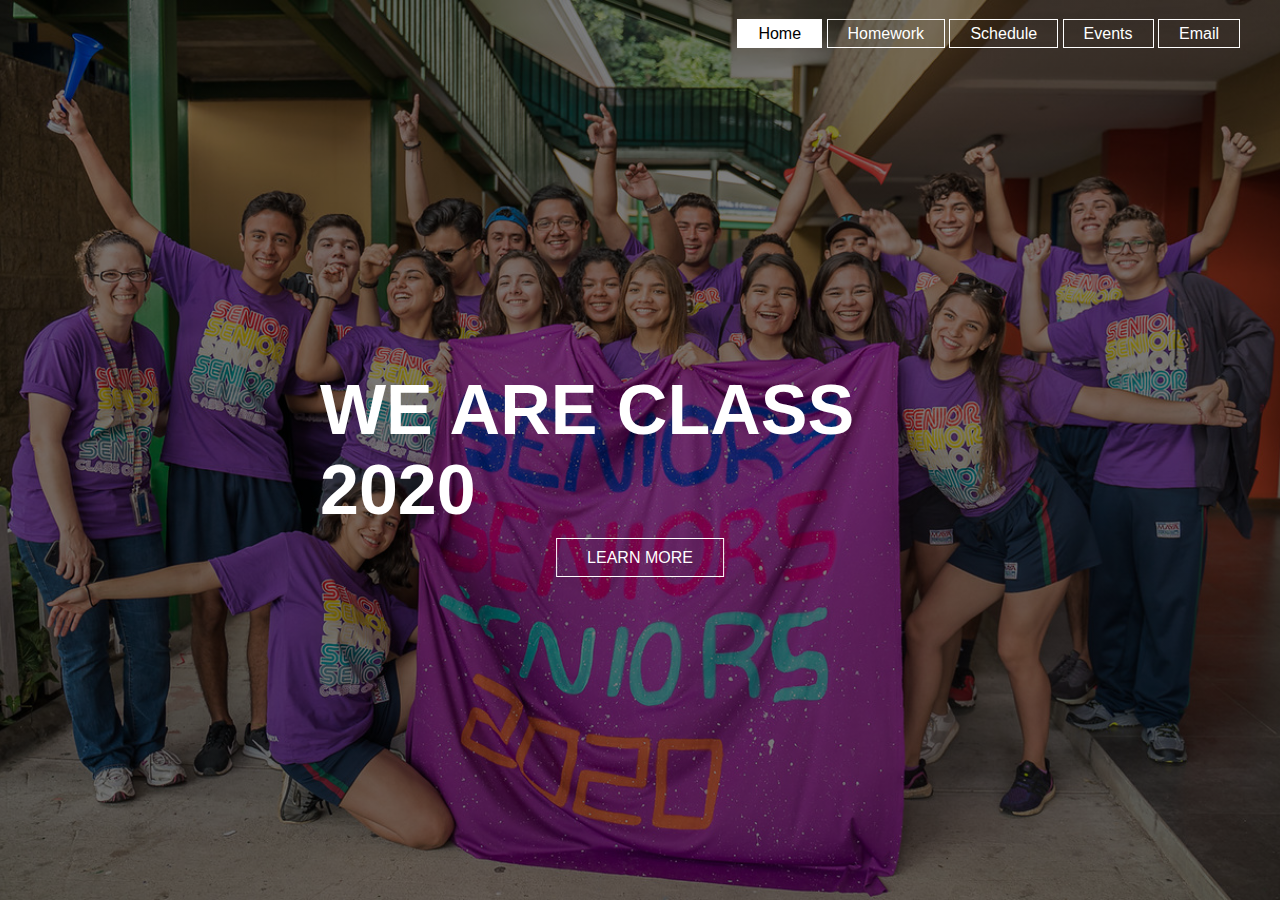
==== index.html @ edd1a6e7 "Version 1 de proyecto finalv2" ====
<!DOCTYPE html>
<html lang="en">
<head>
    <meta charset="UTF-8">
    <meta name="viewport" content="width=device-width, initial-scale=1.0">
    <meta http-equiv="X-UA-Compatible" content="ie=edge">
    <title>Class2020</title>
    <link rel="stylesheet" href="main.css">
</head>
<body>
    <header>
        <div class="main">
            <div class="logo">
                <img src="" alt="">
            </div>
            <ul>
                <li class="active"><a href="index.html">Home</a></li>
                <li><a href="Tareas.html">Homework</a></li>
                <li><a href="schedule.html">Schedule</a></li>
                <li><a href="calendar.html">Events</a></li>
                <li><a href="email.html">Email</a></li>
            </ul>
        </div>
        <div class="title">
            <h1>WE ARE CLASS 2020</h1>
        </div>
        <div class="button">
            <a href="https://colegiomaya.edu.sv/es/" class="btn">LEARN MORE</a>
            
        </div>
    </header>
    



    <script src='https://cdnjs.cloudflare.com/ajax/libs/jquery/3.1.0/jquery.min.js'></script>
    <script src="jquery-3.4.1.min.js"></script>
</body>
</html>
---- main.css ----
*{
    margin: 0;
    padding: 0;
    font-family: Arial, Helvetica, sans-serif ;
}

header{
    background-image:linear-gradient(rgba(0,0,0,0.5),rgba(0,0,0,0.5)), url(img/i-xWwVmLB-X2.jpg);
    height: 100vh;
    background-size: cover;
    background-position: center;
}
ul{
    float: right;
    list-style-type: none;
    margin-top: 25px;
}
ul li{
    display: inline-block;
}
ul li a{
    text-decoration: none;
    color: #fff;
    padding: 5px 20px;
    border: 1px solid #fff;
    transition: 0.6s ease;
}

ul li a:hover{
    background-color: #fff;
    color: #000;
}
ul li.active a{
    background-color: #fff;
    color: #000;

}
.logo img{
    float: left;
    width: 150px;
    height: auto;

}

.main{
    max-width: 1200px;
    margin: auto;
}
.title{
    position: absolute;
    top: 50%;
    left: 50%;
    transform: translate(-50%,-50%)
}
.title h1{
    color: #fff;
    font-size: 70px;
}

.button{
    position: absolute;
    top: 62%;
    left: 50%;
    transform: translate(-50%,-50%)
}
.btn{
    border: 1px solid #fff;
    padding: 10px 30px;
    color: #fff;
    text-decoration: none;
    transition: 0.6s ease;
}
.btn:hover{
    background-color: #fff;
    color: #000;
}
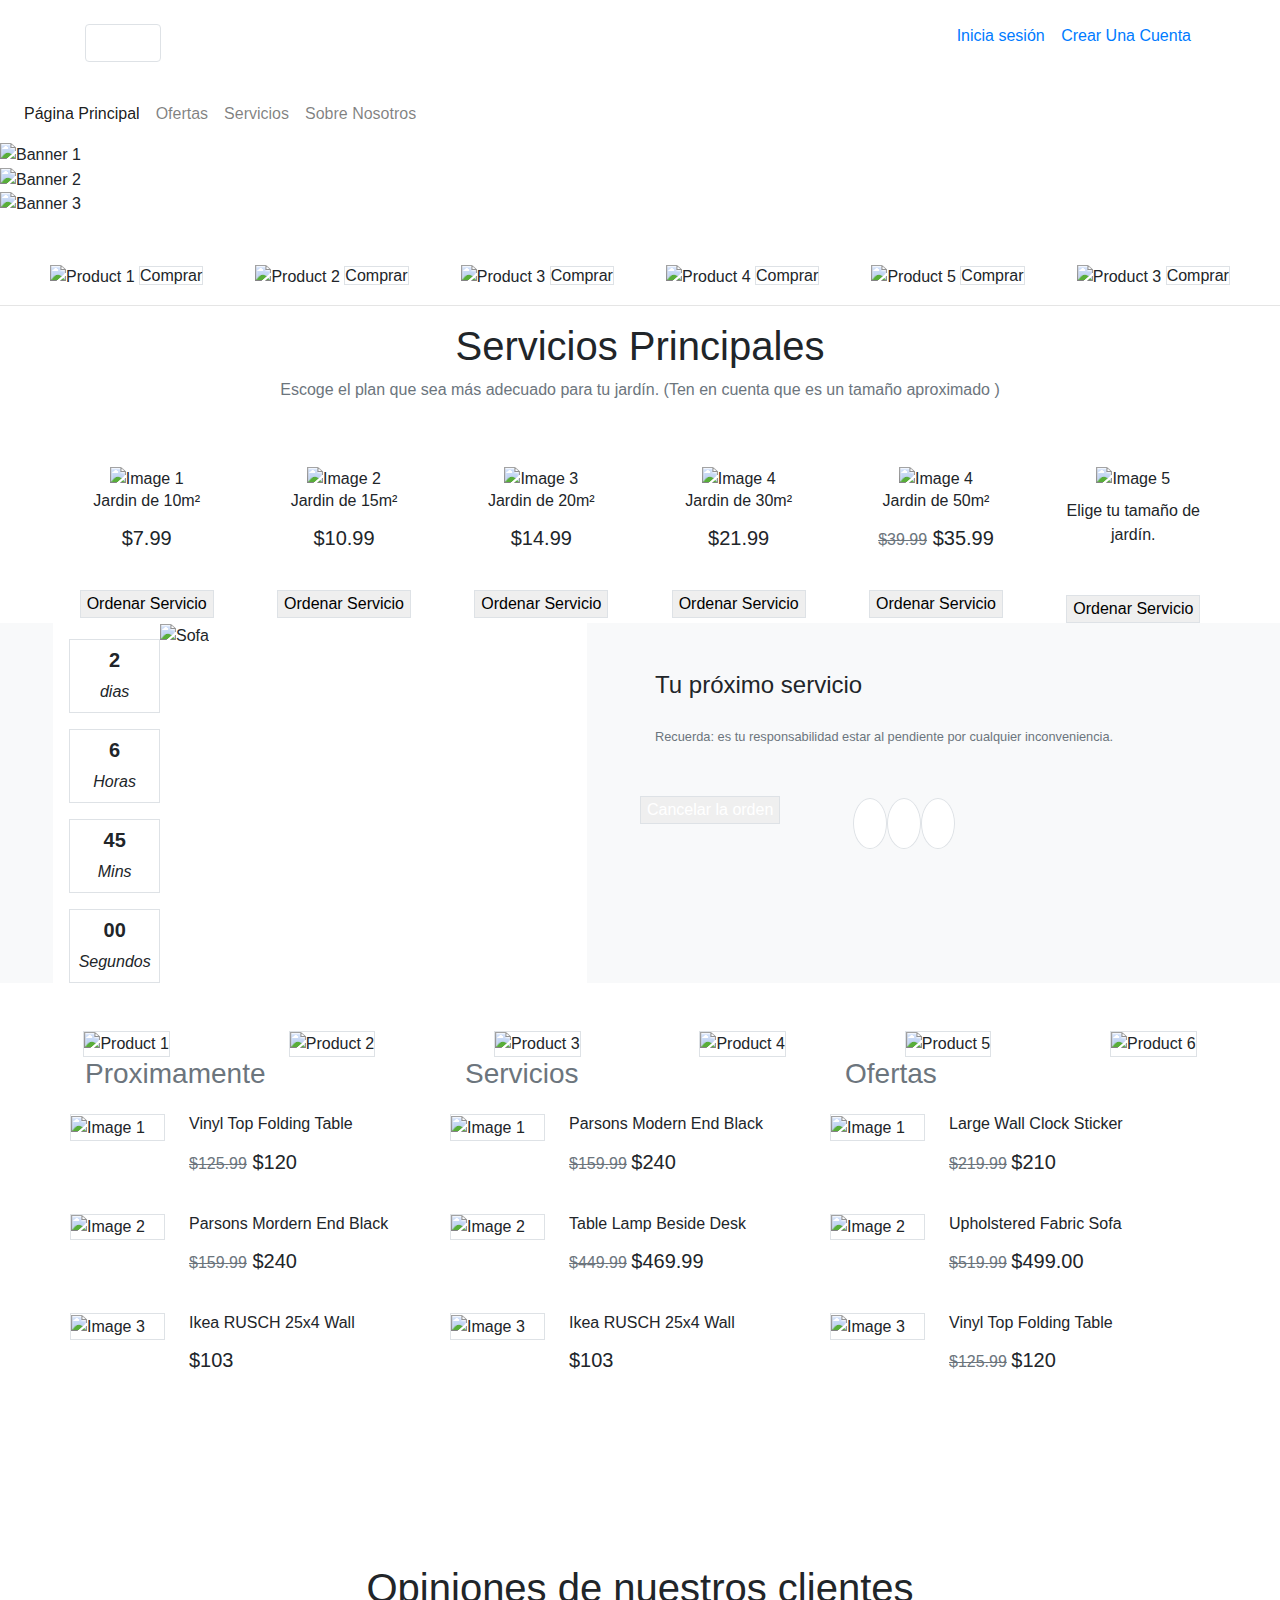
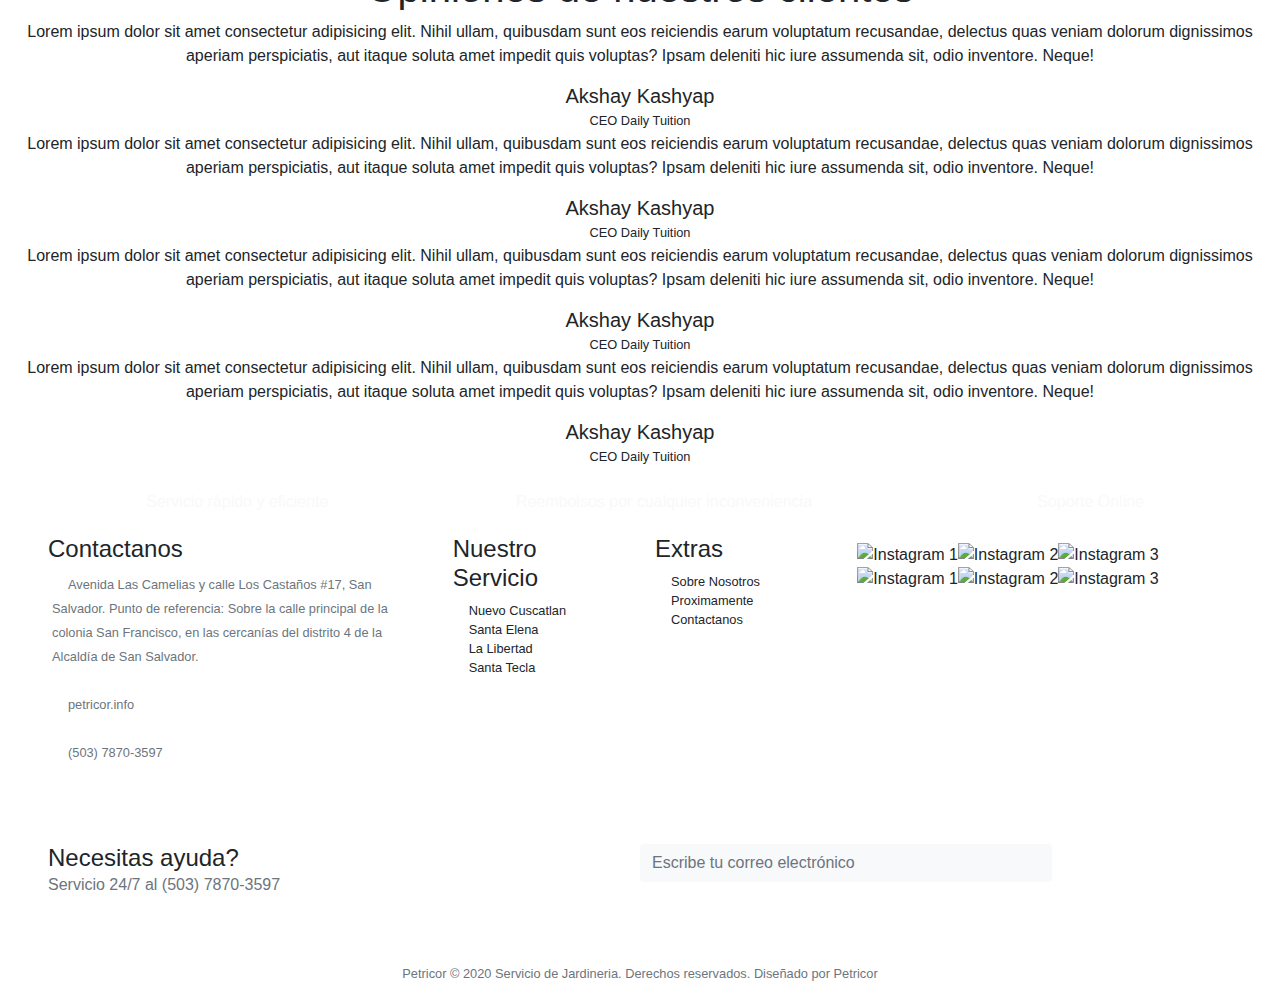
==== commit d8dac884: "domain" ====
--- a/index.html
+++ b/index.html
@@ -1,39 +1,890 @@
 <!DOCTYPE html>
 <html lang="en">
-<head>
-    <meta charset="UTF-8">
-    <meta name="viewport" content="width=device-width, initial-scale=1.0">
-    <meta http-equiv="X-UA-Compatible" content="ie=edge">
-    <title>Class2020</title>
-    <link rel="stylesheet" href="main.css">
-</head>
-<body>
+  <head>
+    <meta charset="UTF-8" />
+    <meta name="viewport" content="width=device-width, initial-scale=1.0" />
+    <meta http-equiv="X-UA-Compatible" content="ie=edge" />
+    <title>Petricor</title>
+
+    <!-- Bootstrap CDN -->
+    <link
+      rel="stylesheet"
+      href="https://stackpath.bootstrapcdn.com/bootstrap/4.3.1/css/bootstrap.min.css"
+      integrity="sha384-ggOyR0iXCbMQv3Xipma34MD+dH/1fQ784/j6cY/iJTQUOhcWr7x9JvoRxT2MZw1T"
+      crossorigin="anonymous"
+    />
+
+    <!--  Font Awesome CDN -->
+    <script src="https://kit.fontawesome.com/23412c6a8d.js"></script>
+
+    <!-- Slick Slider -->
+    <link
+      rel="stylesheet"
+      type="text/css"
+      href="//cdn.jsdelivr.net/npm/slick-carousel@1.8.1/slick/slick.css"
+    />
+
+    <!-- Custom Stylesheet -->
+    <link rel="stylesheet" href="./css/style.css" />
+  </head>
+  <body>
+    <!-- header -->
+
     <header>
-        <div class="main">
-            <div class="logo">
-                <img src="" alt="">
-            </div>
-            <ul>
-                <li class="active"><a href="index.html">Home</a></li>
-                <li><a href="Tareas.html">Homework</a></li>
-                <li><a href="schedule.html">Schedule</a></li>
-                <li><a href="calendar.html">Events</a></li>
-                <li><a href="email.html">Email</a></li>
+      <div class="container">
+        <div class="row">
+          <div class="col-md-4 col-sm-12 col-12">
+            <div class="btn-group">
+              <button
+                class="btn border dropdown-toggle my-md-4 my-2 text-white"
+                data-toggle="dropdown"
+                aria-haspopup="true"
+                aria-expanded="false"
+              >
+                USD
+              </button>
+              <div class="dropdown-menu">
+                <a href="#" class="dropdown-item">Dollar</a>
+              </div>
+            </div>
+          </div>
+          <div class="col-md-4 col-12 text-center">
+            <h2 class="my-md-3 site-title text-white"><img class="logo" src="./assets/Logo.png" alt=""></h2>
+          </div>
+          <div class="col-md-4 col-12 text-right">
+            <p class="my-md-4 header-links">
+              <a href="#" class="px-2">Inicia sesión </a>
+              <a href="#" class="px-1">Crear Una Cuenta </a>
+            </p>
+          </div>
+        </div>
+      </div>
+
+      <div class="container-fluid p-0">
+        <nav class="navbar navbar-expand-lg navbar-light bg-white">
+          <button
+            class="navbar-toggler"
+            type="button"
+            data-toggle="collapse"
+            data-target="#navbarNav"
+            aria-controls="navbarNav"
+            aria-expanded="false"
+            aria-label="Toggle navigation"
+          >
+            <span class="navbar-toggler-icon"></span>
+          </button>
+          <div class="collapse navbar-collapse" id="navbarNav">
+            <ul class="navbar-nav">
+              <li class="nav-item active">
+                <a class="nav-link" href="#"
+                  >Página Principal <span class="sr-only">(current)</span></a
+                >
+              </li>
+              <li class="nav-item">
+                <a class="nav-link" href="#">Ofertas</a>
+              </li>
+              <li class="nav-item">
+                <a class="nav-link" href="#">Servicios</a>
+              </li>
+             
+              <li class="nav-item">
+                <a class="nav-link" href="#">Sobre Nosotros</a>
+              </li>
             </ul>
-        </div>
-        <div class="title">
-            <h1>WE ARE CLASS 2020</h1>
-        </div>
-        <div class="button">
-            <a href="https://colegiomaya.edu.sv/es/" class="btn">LEARN MORE</a>
-            
-        </div>
+          </div>
+          <div class="navbar-nav">
+            <li class="nav-item  rounded-circle mx-2 search-icon">
+              <i class="fas fa-search p-2"></i>
+            </li>
+            <li class="nav-item  rounded-circle mx-2 basket-icon">
+              <i class="fas fa-shopping-basket p-2"></i>
+            </li>
+          </div>
+        </nav>
+      </div>
     </header>
-    
-
-
-
-    <script src='https://cdnjs.cloudflare.com/ajax/libs/jquery/3.1.0/jquery.min.js'></script>
-    <script src="jquery-3.4.1.min.js"></script>
-</body>
-</html>+
+    <!-- /header -->
+
+    <!-- Main Section   -->
+
+    <main>
+      <!--- First Slider -->
+      <div class="container-fluid p-0">
+        <div class="site-slider">
+          <div class="slider-one">
+            <div>
+              <img src="./assets/Slider-1-1.jpg" class="img-fluid" alt="Banner 1" />
+            </div>
+            <div>
+              <img src="./assets/Slider-1-2.jpg" class="img-fluid" alt="Banner 2" />
+            </div>
+            <div>
+              <img src="./assets/Slider-1-3.jpg" class="img-fluid" alt="Banner 3" />
+            </div>
+          </div>
+          <div class="slider-btn">
+            <span class="prev position-top"
+              ><i class="fas fa-chevron-left"></i
+            ></span>
+            <span class="next position-top right-0"
+              ><i class="fas fa-chevron-right"></i
+            ></span>
+          </div>
+        </div>
+      </div>
+      <!--- /First Slider -->
+
+      <!-- Second Slider -->
+
+      <div class="container-fluid">
+        <div class="site-slider-two px-md-4">
+          <div class="row slider-two text-center">
+            <div class="col-md-2 product pt-md-5 pt-4">
+              <img src="./assets/Slider-2-1.jpg" alt="Product 1" />
+              <span class="border site-btn btn-span">Comprar</span>
+            </div>
+            <div class="col-md-2 product pt-md-5 pt-4">
+              <img src="./assets/Slider-2-2.jpg" alt="Product 2" />
+              <span class="border site-btn btn-span">Comprar</span>
+            </div>
+            <div class="col-md-2 product pt-md-5 pt-4">
+              <img src="./assets/Slider-2-3.jpg" alt="Product 3" />
+              <span class="border site-btn btn-span">Comprar</span>
+            </div>
+            <div class="col-md-2 product pt-md-5 pt-4">
+              <img src="./assets/Slider-2-4.jpg" alt="Product 4" />
+              <span class="border site-btn btn-span">Comprar</span>
+            </div>
+            <div class="col-md-2 product pt-md-5 pt-4">
+              <img src="./assets/Slider-2-5.jpg" alt="Product 5" />
+              <span class="border site-btn btn-span">Comprar</span>
+            </div>
+            <div class="col-md-2 product pt-md-5 pt-4">
+              <img src="./assets/Slider-2-6.jpg" alt="Product 3" />
+              <span class="border site-btn btn-span">Comprar</span>
+            </div>
+          </div>
+          <div class="slider-btn">
+            <span class="prev position-top"
+              ><i class="fas fa-chevron-left fa-2x text-secondary"></i
+            ></span>
+            <span class="next position-top right-0"
+              ><i class="fas fa-chevron-right fa-2x text-secondary"></i
+            ></span>
+          </div>
+        </div>
+      </div>
+     
+
+
+      <!-- /Second Slider -->
+
+      <hr class="hr" />
+
+      <!-- Features Section -->
+
+      <div class="container text-center">
+        <div class="features">
+          <h1>Servicios Principales</h1>
+          <p class="text-secondary">
+            Escoge el plan que sea más adecuado para tu jardín. (Ten en cuenta que es un tamaño aproximado )
+          </p>
+        </div>
+      </div>
+
+      <!-- Features third Slider -->
+      <div class="container-fluid">
+        <div class="site-slider-three px-md-4">
+          <div class="slider-three row text-center px-4">
+            <div class="col-md-2 product pt-md-5">
+              <img src="./assets/Slider-3.jpg" class="img-fluid" alt="Image 1" />
+              <div class="cart-details">
+                <h6 class="pro-title p-0">Jardin de 10m²</h6>
+                <div class="rating">
+                  <i class="fas fa-star"></i>
+                  <i class="fas fa-star"></i>
+                  <i class="fas fa-star"></i>
+                  <i class="fas fa-star"></i>
+                  <i class="fas fa-star-half-alt"></i>
+                </div>
+                <div class="pro-price py-2">
+                  <h5>
+                    <small><s class="text-secondary"></s></small>
+                    <span>$7.99</span>
+                  </h5>
+                </div>
+                <div class="cart mt-4">
+                  <button class="border site-btn btn-span">Ordenar Servicio</button>
+                </div>
+              </div>
+            </div>
+            <div class="col-md-2 product pt-md-5">
+              <img src="./assets/Slider-3.jpg" class="img-fluid" alt="Image 2" />
+              <div class="cart-details">
+                <h6 class="pro-title p-0">Jardin de 15m²</h6>
+                <div class="rating">
+                  <i class="fas fa-star"></i>
+                  <i class="fas fa-star"></i>
+                  <i class="fas fa-star"></i>
+                  <i class="fas fa-star"></i>
+                  <i class="fas fa-star"></i>
+                </div>
+                <div class="pro-price py-2">
+                  <h5>
+                    <small><s class="text-secondary"></s></small>
+                    <span>$10.99</span>
+                  </h5>
+                </div>
+                <div class="cart mt-4">
+                  <button class="border site-btn btn-span">Ordenar Servicio</button>
+                </div>
+              </div>
+            </div>
+            <div class="col-md-2 product pt-md-5">
+              <img src="./assets/Slider-3.jpg" class="img-fluid" alt="Image 3" />
+              <div class="cart-details">
+                <h6 class="pro-title p-0">Jardin de 20m²</h6>
+                <div class="rating">
+                  <i class="fas fa-star"></i>
+                  <i class="fas fa-star"></i>
+                  <i class="fas fa-star"></i>
+                  <i class="fas fa-star"></i>
+                  <i class="fas fa-star"></i>
+                </div>
+                <div class="pro-price py-2">
+                  <h5>
+                    <small><s class="text-secondary"></s></small>
+                    <span>$14.99</span>
+                  </h5>
+                </div>
+                <div class="cart mt-4">
+                  <button class="border site-btn btn-span">Ordenar Servicio</button>
+                </div>
+              </div>
+            </div>
+            <div class="col-md-2 product pt-md-5">
+              <img src="./assets/Slider-3.jpg" class="img-fluid" alt="Image 4" />
+              <div class="cart-details">
+                <h6 class="pro-title p-0">Jardin de 30m²</h6>
+                <div class="rating">
+                  <i class="fas fa-star"></i>
+                  <i class="fas fa-star"></i>
+                  <i class="fas fa-star"></i>
+                  <i class="fas fa-star"></i>
+                  <i class="fas fa-star-half-alt"></i>
+                </div>
+                <div class="pro-price py-2">
+                  <h5>
+                    <span>$21.99</span>
+                  </h5>
+                </div>
+                <div class="cart mt-4">
+                  <button class="border site-btn btn-span">Ordenar Servicio</button>
+                </div>
+              </div>
+            </div>
+            <div class="col-md-2 product pt-md-5">
+              <img src="./assets/Slider-3.jpg" class="img-fluid" alt="Image 4" />
+              <div class="cart-details">
+                <h6 class="pro-title p-0">Jardin de 50m²</h6>
+                <div class="rating">
+                  <i class="fas fa-star"></i>
+                  <i class="fas fa-star"></i>
+                  <i class="fas fa-star"></i>
+                  <i class="fas fa-star"></i>
+                  <i class="fas fa-star-half-alt"></i>
+                </div>
+                <div class="pro-price py-2">
+                  <h5>
+                    <small><s class="text-secondary">$39.99</s></small>
+                    <span>$35.99</span>
+                  </h5>
+                </div>
+                <div class="cart mt-4">
+                  <button class="border site-btn btn-span">Ordenar Servicio</button>
+                </div>
+              </div>
+            </div>
+            <div class="col-md-2 product pt-md-5">
+              <img src="./assets/Slider-3.jpg" class="img-fluid" alt="Image 5" />
+              <div class="cart-details">
+                <h6 class="pro-title p-0"></h6>
+                <div class="rating">
+                  <span>Elige tu  tamaño de  jardín.</span>
+                </div>
+                <div class="pro-price py-2">
+                  <h5>
+                    <small><s class="text-secondary"></s></small>
+                    <span></span>
+                  </h5>
+                </div>
+                <div class="cart mt-4">
+                  <button class="border site-btn btn-span">Ordenar Servicio</button>
+                </div>
+              </div>
+            </div>
+          </div>
+          <div class="slider-btn">
+            <span class="prev position-top"
+              ><i class="fas fa-chevron-left fa-2x text-secondary"></i
+            ></span>
+            <span class="next position-top right-0"
+              ><i class="fas fa-chevron-right fa-2x text-secondary"></i
+            ></span>
+          </div>
+        </div>
+      </div>
+      <!-- /Features third Slider -->
+      <!-- /Features Section -->
+
+      <!-- Sofa Section -->
+
+      <div class="container-fluid sofa bg-light">
+        <div class="row">
+          <div class="col-md-6 col-12">
+              <div class="row box">
+                <div class="col-md-2 p-0 pl-md-3 bg-white offset-1 d-flex flex-md-column flex-sm-row">
+                  <div class="py-md-2 py-2 mt-3 bg-white border text-center">
+                    <h5 class="primary-color"><strong>2</strong></h5>
+                    <em>dias</em>
+                  </div>
+                  <div class="py-md-2 py-2 mt-3 bg-white border text-center">
+                    <h5 class="primary-color"><strong>6</strong></h5>
+                    <em>Horas</em>
+                  </div>
+                  <div class="py-md-2 py-2 mt-3 bg-white border text-center">
+                    <h5 class="primary-color"><strong>45</strong></h5>
+                    <em>Mins</em>
+                  </div>
+                  <div class="py-md-2 py-2 mt-3 bg-white border text-center">
+                    <h5 class="primary-color"><strong>00</strong></h5>
+                    <em>Segundos</em>
+                  </div>
+                </div>
+                <div class="col-md-8 p-0 bg-white">
+                  <div class="text-left">
+                    <img src="./assets/Slider-3.jpg" alt="Sofa" class="img-fluid">
+                  </div>
+                </div>
+              </div>
+          </div>
+          <div class="col-md-6 col-12 pt-5">
+              <h4 class="text-left">Tu próximo servicio </h4>
+              <p class="text-secondary pr-5 pt-3">
+                <small>
+                  Recuerda: es tu responsabilidad estar al pendiente por cualquier inconveniencia. 
+                </small>
+              </p>
+              
+              <h4 class="pt-2">
+                <small><s class="text-secondary"></s></small>
+                <span class="text-color"></span>
+              </h4>
+              <div class="cart mt-4 row">
+                <div class="col-md-4 col-sm-12 p-0">
+                  <button class="border site-btn btn-span bg-primary-color text-white">Cancelar la orden </button>
+                </div>
+                <div class="col-md-5 col-sm-12 p-0 mt-3">
+                    <span class="p-3 bg-white border rounded-circle"><i class="far fa-heart"></i></span>
+                    <span class="p-3 bg-white border rounded-circle"><i class="fas fa-sync-alt"></i></span>
+                    <span class="p-3 bg-white border rounded-circle"><i class="fas fa-search"></i></span>
+                </div>
+              </div>
+          </div>
+        </div>
+      </div>
+
+      <!-- /Sofa Section -->
+
+
+      <div class="container-fluid">
+        <div class="site-slider-four px-md-4">
+          <div class="slider-four row text-center">
+              <div class="col-md-2 product pt-md-5">
+                <img src="./assets/Slider-2-1.jpg" class="border img-fluid" alt="Product 1">
+              </div>
+              <div class="col-md-2 product pt-md-5">
+                <img src="./assets/Slider-2-4.jpg" class="border img-fluid" alt="Product 2">
+              </div>
+              <div class="col-md-2 product pt-md-5">
+                <img src="./assets/Slider-2-5.jpg" class="border img-fluid" alt="Product 3">
+              </div>
+              <div class="col-md-2 product pt-md-5">
+                <img src="./assets/Slider-2-3.jpg" class="border img-fluid" alt="Product 4">
+              </div>
+              <div class="col-md-2 product pt-md-5">
+                <img src="./assets/Slider-2-6.jpg" class="border img-fluid" alt="Product 5">
+              </div>
+              <div class="col-md-2 product pt-md-5">
+                <img src="./assets/Slider-2-2.jpg" class="border img-fluid" alt="Product 6">
+              </div>
+          </div>
+          <div class="slider-btn">
+            <span class="prev position-top"
+              ><i class="fas fa-chevron-left fa-2x text-secondary"></i
+            ></span>
+            <span class="next position-top right-0"
+              ><i class="fas fa-chevron-right fa-2x text-secondary"></i
+            ></span>
+          </div>
+        </div>
+      </div>
+
+     
+
+      <!-- New, Best and Features sellers -->
+
+        <div class="container">
+          <div class="newseller">
+            <div class="row">
+              <div class="col-md-4 col-sm-6">
+                <h3 class="text-secondary">Proximamente</h3>
+                <div class="row py-3">
+                  <div class="col-md-3 p-0">
+                    <div class="items border">
+                      <img src="./assets/Slider-2-1.jpg" alt="Image 1" class="img-fluid">
+                    </div>
+                  </div>
+                  <div class="col-md-9 p-0 py-4 py-md-0">
+                    <div class="px-4">
+                      <h6>Vinyl Top Folding Table</h6>
+                      <div class="rating pb-2">
+                        <i class="fas fa-star"></i>
+                        <i class="fas fa-star"></i>
+                        <i class="fas fa-star"></i>
+                        <i class="fas fa-star"></i>
+                        <i class="fas fa-star-half-alt"></i>
+                      </div>
+                      <h5>
+                        <small><s class="text-secondary">$125.99</s></small>
+                        <span class="text-color">$120</span>
+                      </h5>
+                    </div>
+                  </div>
+                </div>
+                <div class="row py-3">
+                  <div class="col-md-3 p-0">
+                    <div class="items border">
+                      <img src="./assets/Slider-2-2.jpg" alt="Image 2" class="img-fluid">
+                    </div>
+                  </div>
+                  <div class="col-md-9 p-0 py-4 py-md-0">
+                    <div class="px-4">
+                      <h6>Parsons Mordern End Black</h6>
+                      <div class="rating pb-2">
+                        <i class="fas fa-star"></i>
+                        <i class="fas fa-star"></i>
+                        <i class="fas fa-star"></i>
+                        <i class="fas fa-star"></i>
+                        <i class="fas fa-star"></i>
+                      </div>
+                      <h5>
+                        <small><s class="text-secondary">$159.99</s></small>
+                        <span class="text-color">$240</span>
+                      </h5>
+                    </div>
+                  </div>
+                </div>
+                <div class="row py-3">
+                  <div class="col-md-3 p-0">
+                    <div class="items border">
+                      <img src="./assets/Slider-2-3.jpg" alt="Image 3" class="img-fluid">
+                    </div>
+                  </div>
+                  <div class="col-md-9 p-0 py-4 py-md-0">
+                    <div class="px-4">
+                      <h6>Ikea RUSCH 25x4 Wall</h6>
+                      <div class="rating pb-2">
+                        <i class="fas fa-star"></i>
+                        <i class="fas fa-star"></i>
+                        <i class="fas fa-star"></i>
+                        <i class="fas fa-star"></i>
+                        <i class="fas fa-star"></i>
+                      </div>
+                      <h5>
+                        <span class="text-color">$103</span>
+                      </h5>
+                    </div>
+                  </div>
+                </div>
+              </div>
+              <div class="col-md-4 col-sm-6">
+                <h3 class="text-secondary">Servicios</h3>
+                <div class="row py-3">
+                  <div class="col-md-3 p-0">
+                    <div class="items border">
+                      <img src="./assets/Slider-2-4.jpg" alt="Image 1" class="img-fluid">
+                    </div>
+                  </div>
+                  <div class="col-md-9 p-0 py-4 py-md-0">
+                    <div class="px-4">
+                      <h6>Parsons Modern End Black</h6>
+                      <div class="rating pb-2">
+                        <i class="fas fa-star"></i>
+                        <i class="fas fa-star"></i>
+                        <i class="fas fa-star"></i>
+                        <i class="fas fa-star"></i>
+                        <i class="fas fa-star"></i>
+                      </div>
+                      <h5>
+                        <small><s class="text-secondary">$159.99</s> </small>
+                        <span class="text-color">$240</span>
+                      </h5>
+                    </div>
+                  </div>
+                </div>
+                <div class="row py-3">
+                    <div class="col-md-3 p-0">
+                      <div class="items border">
+                        <img src="./assets/Slider-2-6.jpg" alt="Image 2" class="img-fluid">
+                      </div>
+                    </div>
+                    <div class="col-md-9 p-0 py-4 py-md-0">
+                      <div class="px-4">
+                        <h6>Table Lamp Beside Desk</h6>
+                        <div class="rating pb-2">
+                          <i class="fas fa-star"></i>
+                          <i class="fas fa-star"></i>
+                          <i class="fas fa-star"></i>
+                          <i class="fas fa-star"></i>
+                          <i class="fas fa-star-half-alt"></i>
+                        </div>
+                        <h5>
+                          <small><s class="text-secondary">$449.99</s> </small>
+                          <span class="text-color">$469.99</span>
+                        </h5>
+                      </div>
+                    </div>
+                  </div>
+                  <div class="row py-3">
+                      <div class="col-md-3 p-0">
+                        <div class="items border">
+                          <img src="./assets/Slider-2-6.jpg" alt="Image 3" class="img-fluid">
+                        </div>
+                      </div>
+                      <div class="col-md-9 p-0 py-4 py-md-0">
+                        <div class="px-4">
+                          <h6>Ikea RUSCH 25x4 Wall</h6>
+                          <div class="rating pb-2">
+                            <i class="fas fa-star"></i>
+                            <i class="fas fa-star"></i>
+                            <i class="fas fa-star"></i>
+                            <i class="fas fa-star"></i>
+                            <i class="fas fa-star-half-alt"></i>
+                          </div>
+                          <h5>
+                            <span class="text-color">$103</span>
+                          </h5>
+                        </div>
+                      </div>
+                    </div>
+              </div>
+              <div class="col-md-4 col-sm-6">
+                <h3 class="text-secondary">Ofertas</h3>
+                <div class="row py-3">
+                    <div class="col-md-3 p-0">
+                      <div class="items border">
+                        <img src="./assets/Slider-2-1.jpg" alt="Image 1" class="img-fluid">
+                      </div>
+                    </div>
+                    <div class="col-md-9 p-0 py-4 py-md-0">
+                      <div class="px-4">
+                        <h6>Large Wall Clock Sticker</h6>
+                        <div class="rating pb-2">
+                          <i class="fas fa-star"></i>
+                          <i class="fas fa-star"></i>
+                          <i class="fas fa-star"></i>
+                          <i class="fas fa-star"></i>
+                          <i class="fas fa-star-half-alt"></i>
+                        </div>
+                        <h5>
+                          <small><s class="text-secondary">$219.99</s> </small>
+                          <span class="text-color">$210</span>
+                        </h5>
+                      </div>
+                    </div>
+                  </div>
+                  <div class="row py-3">
+                      <div class="col-md-3 p-0">
+                        <div class="items border">
+                          <img src="./assets/Slider-2-2.jpg" alt="Image 2" class="img-fluid">
+                        </div>
+                      </div>
+                      <div class="col-md-9 p-0 py-4 py-md-0">
+                        <div class="px-4">
+                          <h6>Upholstered Fabric Sofa</h6>
+                          <div class="rating pb-2">
+                            <i class="fas fa-star"></i>
+                            <i class="fas fa-star"></i>
+                            <i class="fas fa-star"></i>
+                            <i class="fas fa-star"></i>
+                            <i class="fas fa-star-half-alt"></i>
+                          </div>
+                          <h5>
+                            <small><s class="text-secondary">$519.99</s> </small>
+                            <span class="text-color">$499.00</span>
+                          </h5>
+                        </div>
+                      </div>
+                    </div>
+                    <div class="row py-3">
+                        <div class="col-md-3 p-0">
+                          <div class="items border">
+                            <img src="./assets/Slider-2-4.jpg" alt="Image 3" class="img-fluid">
+                          </div>
+                        </div>
+                        <div class="col-md-9 p-0 py-4 py-md-0">
+                          <div class="px-4">
+                            <h6>Vinyl Top Folding Table</h6>
+                            <div class="rating pb-2">
+                              <i class="fas fa-star"></i>
+                              <i class="fas fa-star"></i>
+                              <i class="fas fa-star"></i>
+                              <i class="fas fa-star"></i>
+                              <i class="fas fa-star"></i>
+                            </div>
+                            <h5>
+                              <small><s class="text-secondary">$125.99</s> </small>
+                              <span class="text-color">$120</span>
+                            </h5>
+                          </div>
+                        </div>
+                      </div>
+              </div>
+            </div>
+          </div>
+        </div>
+
+    <!-- /New, Best and Features sellers -->
+
+
+    <!-- Brand -->
+<br>
+<br>
+<br>
+<br>
+<br>
+
+  <!-- /Brand -->
+
+  <!-- Our Client -->
+
+    <div class="container-fluid p-0">
+      <div class="slider-client">
+        <div class="slider-box text-center">
+            <h1 class="pt-5 font-roboto">Opiniones de nuestros clientes</h1>
+            <div class="slider-six">
+              <div>
+                <p>
+                    Lorem ipsum dolor sit amet consectetur adipisicing elit. Nihil
+                    ullam, quibusdam sunt eos reiciendis earum voluptatum
+                    recusandae, delectus quas veniam dolorum dignissimos aperiam
+                    perspiciatis, aut itaque soluta amet impedit quis voluptas?
+                    Ipsam deleniti hic iure assumenda sit, odio inventore. Neque!
+                </p>
+                <h5 class="m-0">Akshay Kashyap</h5>
+                <small class="pb-1">CEO Daily Tuition</small>
+              </div>
+              <div>
+                  <p>
+                      Lorem ipsum dolor sit amet consectetur adipisicing elit. Nihil
+                      ullam, quibusdam sunt eos reiciendis earum voluptatum
+                      recusandae, delectus quas veniam dolorum dignissimos aperiam
+                      perspiciatis, aut itaque soluta amet impedit quis voluptas?
+                      Ipsam deleniti hic iure assumenda sit, odio inventore. Neque!
+                  </p>
+                  <h5 class="m-0">Akshay Kashyap</h5>
+                  <small class="pb-1">CEO Daily Tuition</small>
+                </div>
+                <div>
+                    <p>
+                        Lorem ipsum dolor sit amet consectetur adipisicing elit. Nihil
+                        ullam, quibusdam sunt eos reiciendis earum voluptatum
+                        recusandae, delectus quas veniam dolorum dignissimos aperiam
+                        perspiciatis, aut itaque soluta amet impedit quis voluptas?
+                        Ipsam deleniti hic iure assumenda sit, odio inventore. Neque!
+                    </p>
+                    <h5 class="m-0">Akshay Kashyap</h5>
+                    <small class="pb-1">CEO Daily Tuition</small>
+                  </div>
+                  <div>
+                      <p>
+                          Lorem ipsum dolor sit amet consectetur adipisicing elit. Nihil
+                          ullam, quibusdam sunt eos reiciendis earum voluptatum
+                          recusandae, delectus quas veniam dolorum dignissimos aperiam
+                          perspiciatis, aut itaque soluta amet impedit quis voluptas?
+                          Ipsam deleniti hic iure assumenda sit, odio inventore. Neque!
+                      </p>
+                      <h5 class="m-0">Akshay Kashyap</h5>
+                      <small class="pb-1">CEO Daily Tuition</small>
+                    </div>
+            </div>
+        </div>
+      </div>
+    </div>
+
+  <!-- /Our Client -->
+
+    <!-- Facilities -->
+
+      <div class="container-fluid p-0">
+        <div class="site-info">
+          <div class="row text-center py-3 bg-primary-color m-0">
+            <div class="col-md-4 col-sm-12 my-md-0 my-4">
+              <div class="row justify-content-center text-light">
+                <i class="fas fa-rocket fa-4x px-4"></i>
+                <div class="py-2 font-roboto text-left">
+                  <h6 class="m-0">Servicio rápido y eficiente</h6>
+                  <small></small>
+                </div>
+              </div>
+            </div>
+            <div class="col-md-4 col-sm-12 my-md-0 my-4">
+                <div class="row justify-content-center text-light">
+                    <i class="fas fa-hand-holding-usd fa-4x px-4"></i>
+                    <div class="py-2 font-roboto text-left">
+                      <h6 class="m-0">Reembolsos por cualquier inconveniencia </h6>
+                      <small></small>
+                    </div>
+                  </div>
+            </div>
+            <div class="col-md-4 col-sm-12 my-md-0 my-4">
+                <div class="row justify-content-center text-light">
+                    <i class="fas fa-headphones-alt fa-4x px-4"></i>
+                    <div class="py-2 font-roboto text-left">
+                      <h6 class="m-0">Soporte Online</h6>
+                      <small></small>
+                    </div>
+                  </div>
+            </div>
+          </div>
+        </div>
+      </div>
+
+    <!-- /Facilities -->
+    </main>
+
+    <!-- /Main Section   -->
+    <footer>
+        <div class="container-fluid px-5">
+          <div class="row">
+            <div class="col-md-4 col-sm-12">
+              <h4>Contactanos </h4>
+              <div class="row pl-md-1 text-secondary">
+                <div class="col-12">
+                  <i class="fa fa-home px-md-2"></i>
+                  <small>Avenida Las Camelias y calle Los Castaños #17, San Salvador.
+                    Punto de referencia: Sobre la calle principal de la colonia San Francisco, en las cercanías del distrito 4 de la Alcaldía de San Salvador.</small>
+                </div>
+              </div>
+              <div class="row pl-md-1 text-secondary py-4">
+                  <div class="col-12">
+                      <i class="fa fa-paper-plane px-md-2"></i>
+                      <small>petricor.info</small>
+                    </div>
+              </div>
+               <div class="row pl-md-1 text-secondary">
+                  <div class="col-12">
+                      <i class="fa fa-phone-volume px-md-2"></i>
+                      <small>(503) 7870-3597</small>
+                    </div>
+               </div>
+
+              <div class="row social text-secondary">
+                <div class="col-12 py-3">
+                  <i class="fab fa-twitter"></i>
+                  <i class="fab fa-facebook-f"></i>
+                  <i class="fab fa-google-plus-g"></i>
+                  <i class="fab fa-skype"></i>
+                  <i class="fab fa-pinterest-p"></i>
+                  <i class="fab fa-youtube"></i>
+                  <i class="fab fa-linkedin-in"></i>
+                </div>
+              </div>
+            </div>
+            <div class="col-md-2 col-sm-12">
+              <h4>Nuestro Servicio</h4>
+              <div class="d-flex flex-column pl-md-3">
+                <small class="pt-0">Nuevo Cuscatlan</small>
+                <small>Santa Elena</small>
+                <small>La Libertad</small>
+                <small>Santa Tecla</small>
+               
+              </div>
+            </div>
+            <div class="col-md-2 col-sm-12">
+              <h4>Extras</h4>
+              <div class="d-flex flex-column pl-md-3">
+                  <small class="pt-0">Sobre Nosotros</small>
+                  <small>Proximamente</small>
+                  <small>Contactanos</small>
+                  
+                </div>
+            </div>
+            <div class="col-md-4 follow-us col-sm-12">
+              <h4> </h4>
+              <div class="d-flex flex-row">
+                <img src="./assets/Slider-2-4.jpg" alt="Instagram 1" class="img-fluid">
+                <img src="./assets/Slider-2-3.jpg" alt="Instagram 2" class="img-fluid">
+                <img src="./assets/Slider-2-5.jpg" alt="Instagram 3" class="img-fluid">
+              </div>
+              <div class="d-flex flex-row">
+                  <img src="./assets/Slider-2-6.jpg" alt="Instagram 1" class="img-fluid">
+                  <img src="./assets/Slider-2-1.jpg" alt="Instagram 2" class="img-fluid">
+                  <img src="./assets/Slider-2-2.jpg" alt="Instagram 3" class="img-fluid">
+                </div>
+            </div>
+          </div>
+        </div>
+
+        <div class="container-fluid news pt-5">
+          <div class="row">
+            <div class="col-md-6 col-12 pl-5">
+              <h4 class="primary-color font-roboto m-0 p-0">
+                Necesitas ayuda?
+              </h4>
+              <p class="m-0 p-0 text-secondary">
+                Servicio 24/7 al (503) 7870-3597
+              </p>
+            </div>
+            <div class="col-md-4 col-12 my-md-0 my-3 pl-md-0 pl-5">
+              <input type="text" class="form-control border-0 bg-light" placeholder="Escribe tu correo electrónico ">
+            </div>
+            <div class="col-md-2 col-12 my-md-0 my-3 pl-md-0 pl-5">
+              <button class="btn bg-primary-color text-white">Subscribete</button>
+            </div>
+          </div>
+        </div>
+
+        <div class="container text-center">
+          <p class="pt-5">
+          
+          </p>
+          <small class="text-secondary py-4">Petricor © 2020 Servicio de Jardineria. Derechos reservados. Diseñado por Petricor</small>
+        </div>
+
+    </footer>
+
+    <script
+      src="https://code.jquery.com/jquery-3.3.1.slim.min.js"
+      integrity="sha384-q8i/X+965DzO0rT7abK41JStQIAqVgRVzpbzo5smXKp4YfRvH+8abtTE1Pi6jizo"
+      crossorigin="anonymous"
+    ></script>
+    <script
+      src="https://cdnjs.cloudflare.com/ajax/libs/popper.js/1.14.7/umd/popper.min.js"
+      integrity="sha384-UO2eT0CpHqdSJQ6hJty5KVphtPhzWj9WO1clHTMGa3JDZwrnQq4sF86dIHNDz0W1"
+      crossorigin="anonymous"
+    ></script>
+    <script
+      src="https://stackpath.bootstrapcdn.com/bootstrap/4.3.1/js/bootstrap.min.js"
+      integrity="sha384-JjSmVgyd0p3pXB1rRibZUAYoIIy6OrQ6VrjIEaFf/nJGzIxFDsf4x0xIM+B07jRM"
+      crossorigin="anonymous"
+    ></script>
+    <script
+      type="text/javascript"
+      src="//cdn.jsdelivr.net/npm/slick-carousel@1.8.1/slick/slick.min.js"
+    ></script>
+    <script src="./js/main.js"></script>
+  </body>
+</html>
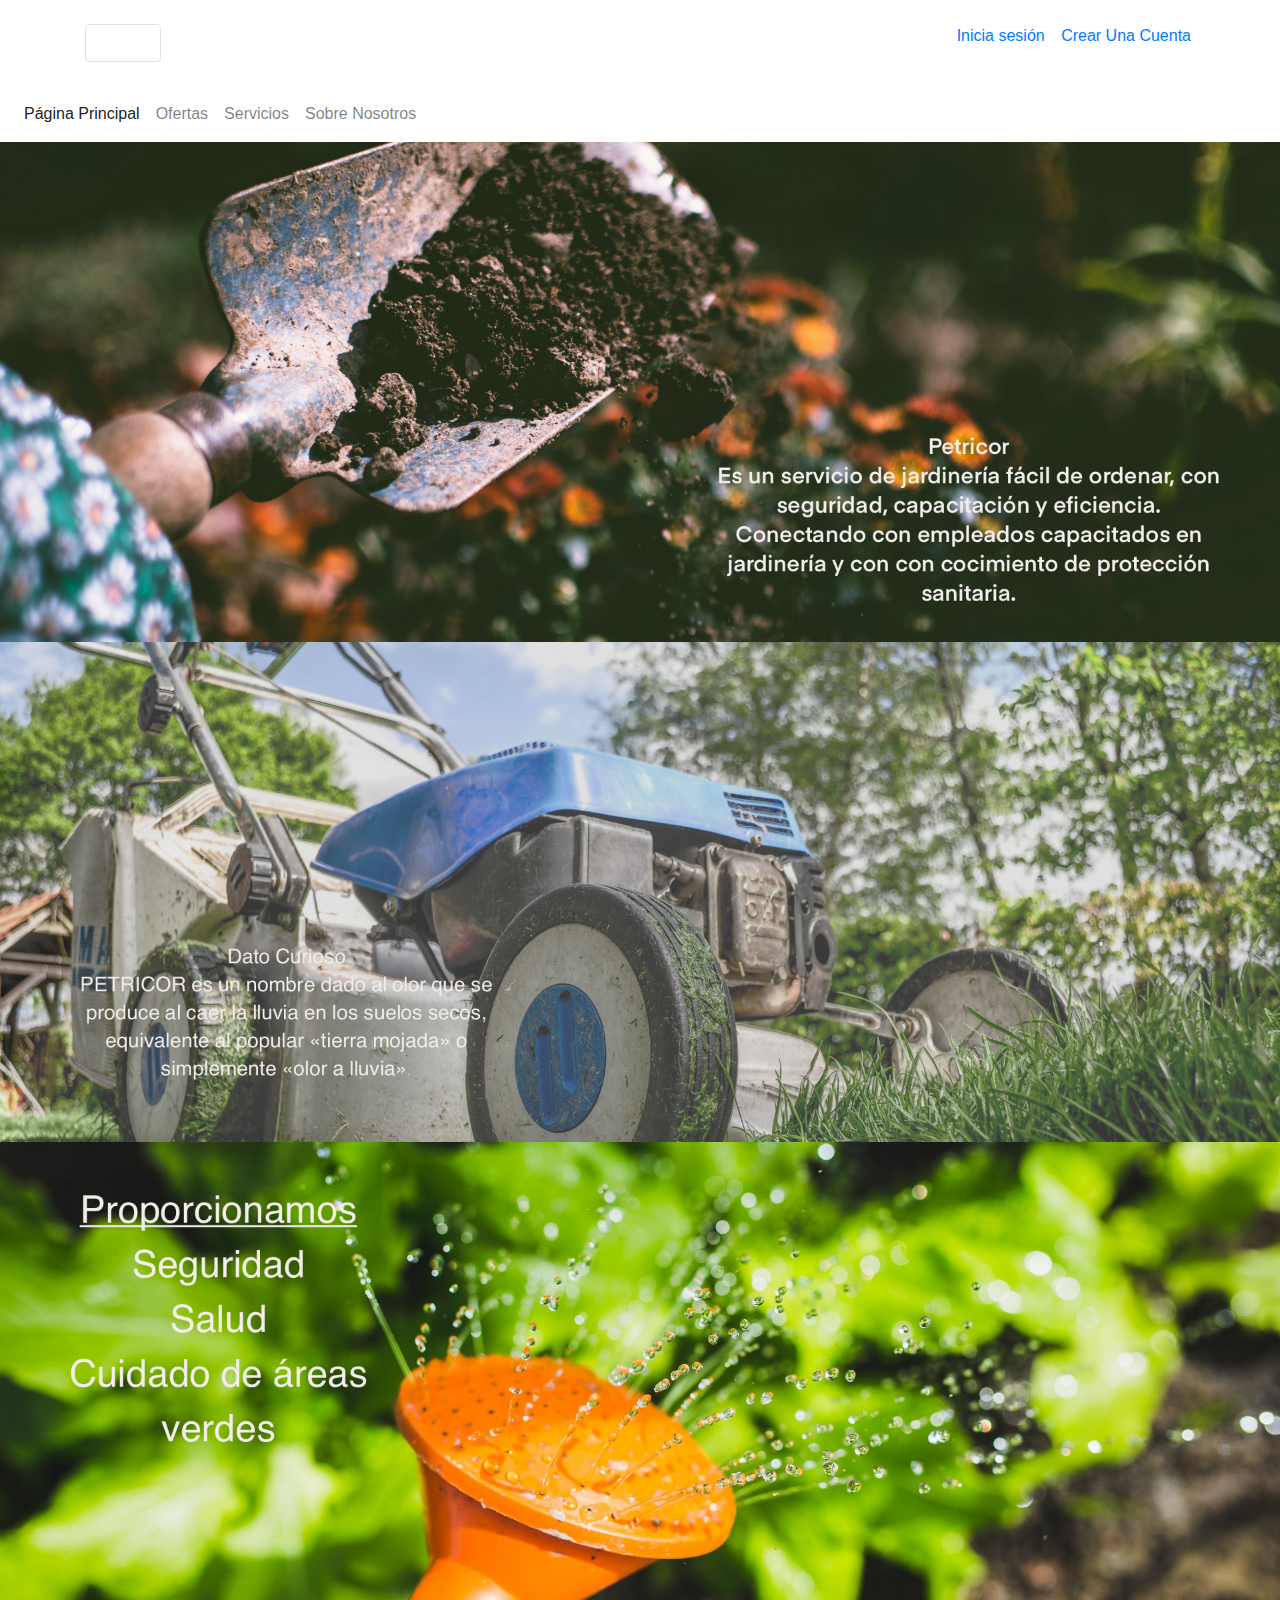
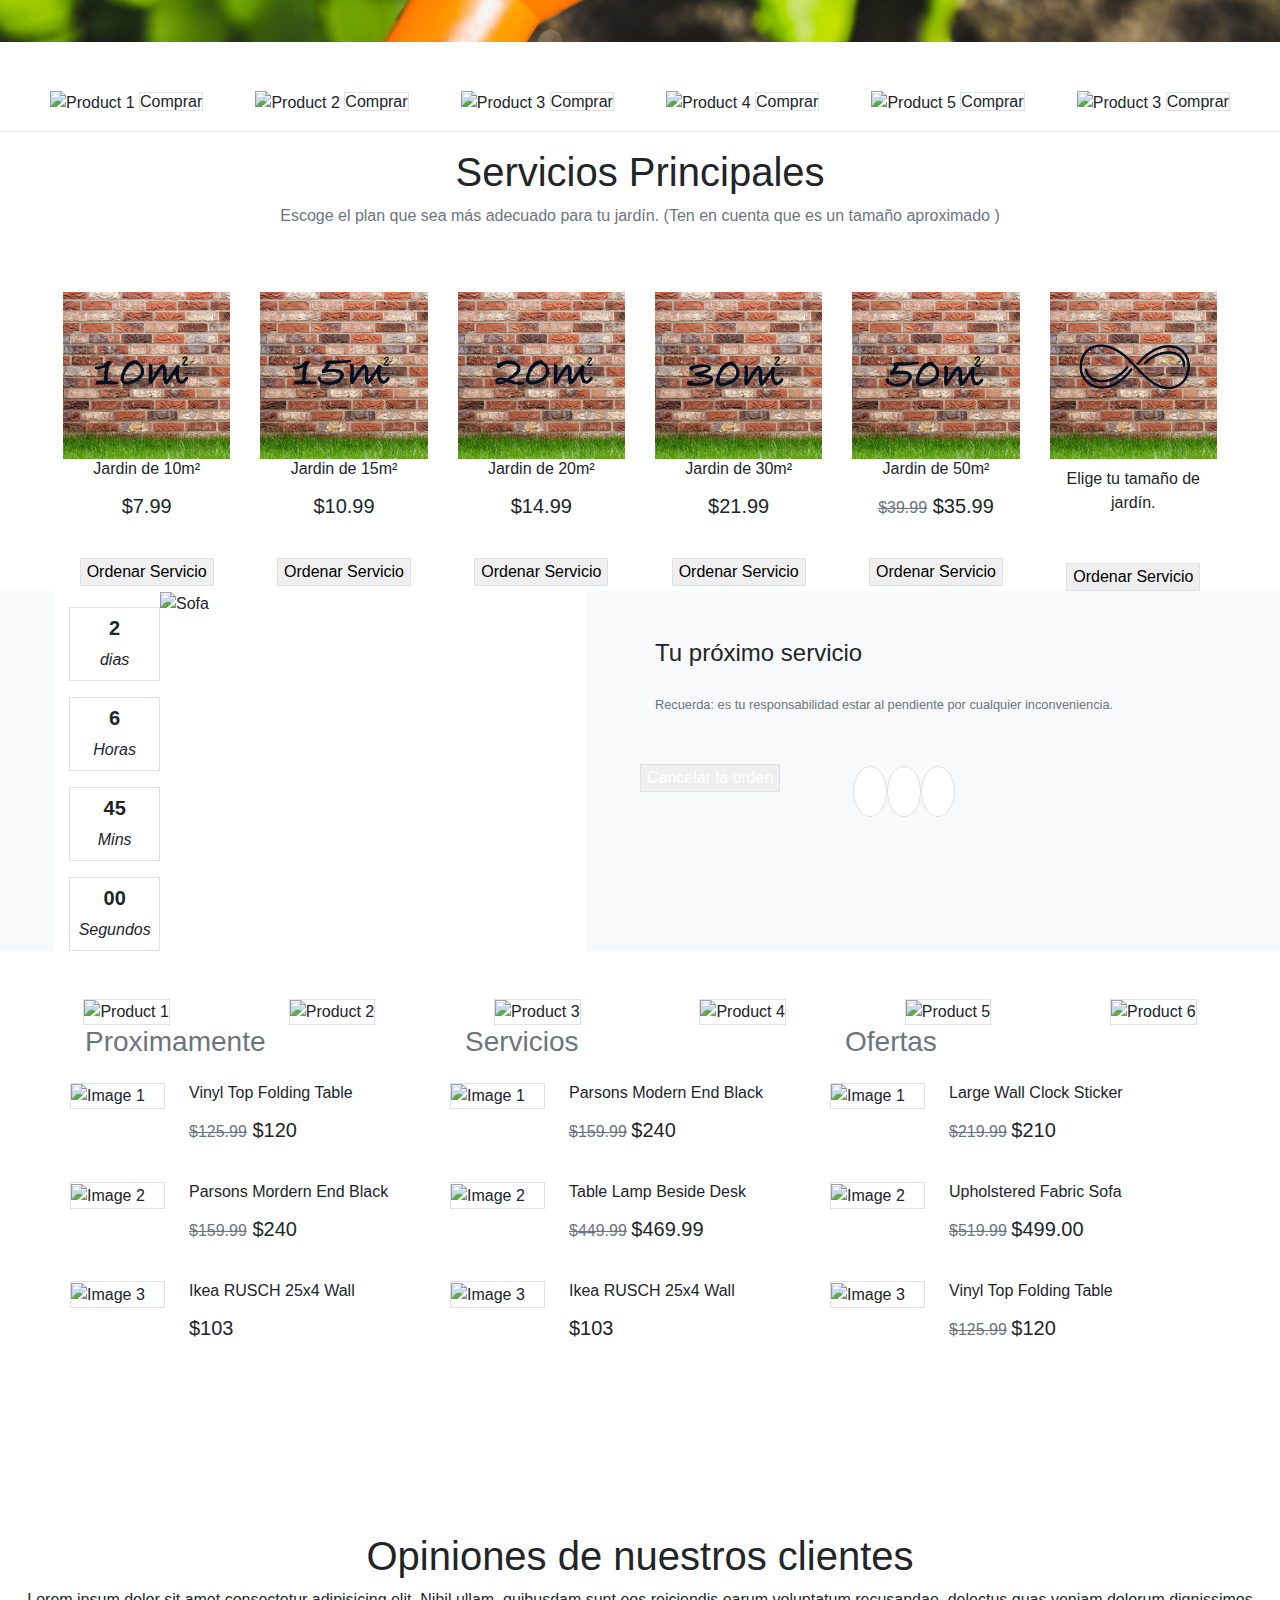
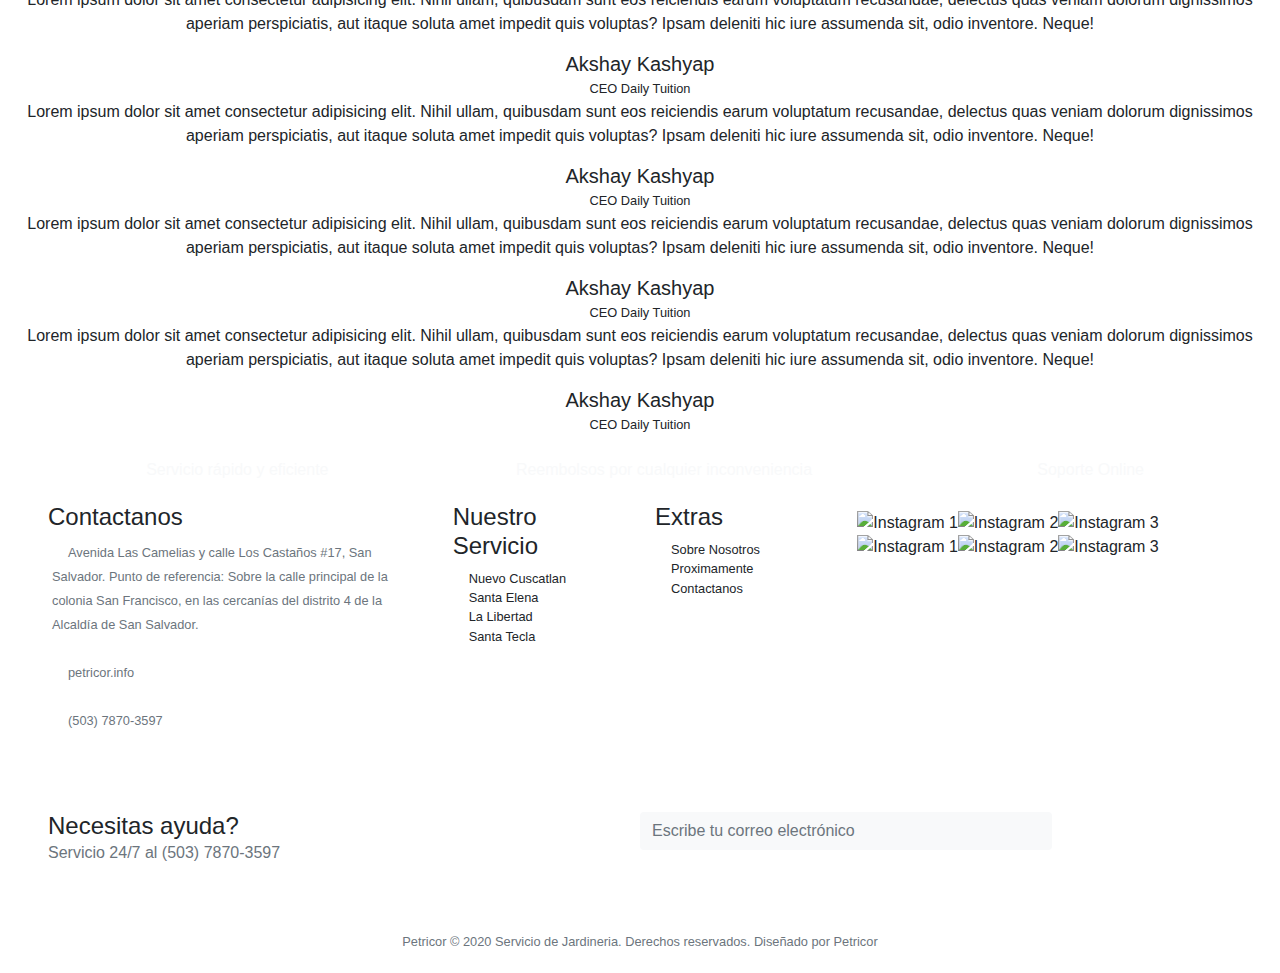
==== commit 2dabd081: "imagenes-finales" ====
--- a/index.html
+++ b/index.html
@@ -114,13 +114,13 @@
         <div class="site-slider">
           <div class="slider-one">
             <div>
-              <img src="./assets/Slider-1-1.jpg" class="img-fluid" alt="Banner 1" />
+              <img src="./assets/Slider-1-1-final.png" class="img-fluid" alt="Banner 1" />
             </div>
             <div>
-              <img src="./assets/Slider-1-2.jpg" class="img-fluid" alt="Banner 2" />
+              <img src="./assets/Slider1-2-final.png" class="img-fluid" alt="Banner 2" />
             </div>
             <div>
-              <img src="./assets/Slider-1-3.jpg" class="img-fluid" alt="Banner 3" />
+              <img src="./assets/Slider-1-3-final.png" class="img-fluid" alt="Banner 3" />
             </div>
           </div>
           <div class="slider-btn">
@@ -198,7 +198,7 @@
         <div class="site-slider-three px-md-4">
           <div class="slider-three row text-center px-4">
             <div class="col-md-2 product pt-md-5">
-              <img src="./assets/Slider-3.jpg" class="img-fluid" alt="Image 1" />
+              <img src="./assets/Slider-3-10.png" class="img-fluid" alt="Image 1" />
               <div class="cart-details">
                 <h6 class="pro-title p-0">Jardin de 10m²</h6>
                 <div class="rating">
@@ -220,7 +220,7 @@
               </div>
             </div>
             <div class="col-md-2 product pt-md-5">
-              <img src="./assets/Slider-3.jpg" class="img-fluid" alt="Image 2" />
+              <img src="./assets/Slider-3-15.png" class="img-fluid" alt="Image 2" />
               <div class="cart-details">
                 <h6 class="pro-title p-0">Jardin de 15m²</h6>
                 <div class="rating">
@@ -242,7 +242,7 @@
               </div>
             </div>
             <div class="col-md-2 product pt-md-5">
-              <img src="./assets/Slider-3.jpg" class="img-fluid" alt="Image 3" />
+              <img src="./assets/Slider-3-20.png" class="img-fluid" alt="Image 3" />
               <div class="cart-details">
                 <h6 class="pro-title p-0">Jardin de 20m²</h6>
                 <div class="rating">
@@ -264,7 +264,7 @@
               </div>
             </div>
             <div class="col-md-2 product pt-md-5">
-              <img src="./assets/Slider-3.jpg" class="img-fluid" alt="Image 4" />
+              <img src="./assets/Slider-3-30.png" class="img-fluid" alt="Image 4" />
               <div class="cart-details">
                 <h6 class="pro-title p-0">Jardin de 30m²</h6>
                 <div class="rating">
@@ -285,7 +285,7 @@
               </div>
             </div>
             <div class="col-md-2 product pt-md-5">
-              <img src="./assets/Slider-3.jpg" class="img-fluid" alt="Image 4" />
+              <img src="./assets/Slider-3-50.png" class="img-fluid" alt="Image 4" />
               <div class="cart-details">
                 <h6 class="pro-title p-0">Jardin de 50m²</h6>
                 <div class="rating">
@@ -307,7 +307,7 @@
               </div>
             </div>
             <div class="col-md-2 product pt-md-5">
-              <img src="./assets/Slider-3.jpg" class="img-fluid" alt="Image 5" />
+              <img src="./assets/Slider-3-infinito.png" class="img-fluid" alt="Image 5" />
               <div class="cart-details">
                 <h6 class="pro-title p-0"></h6>
                 <div class="rating">
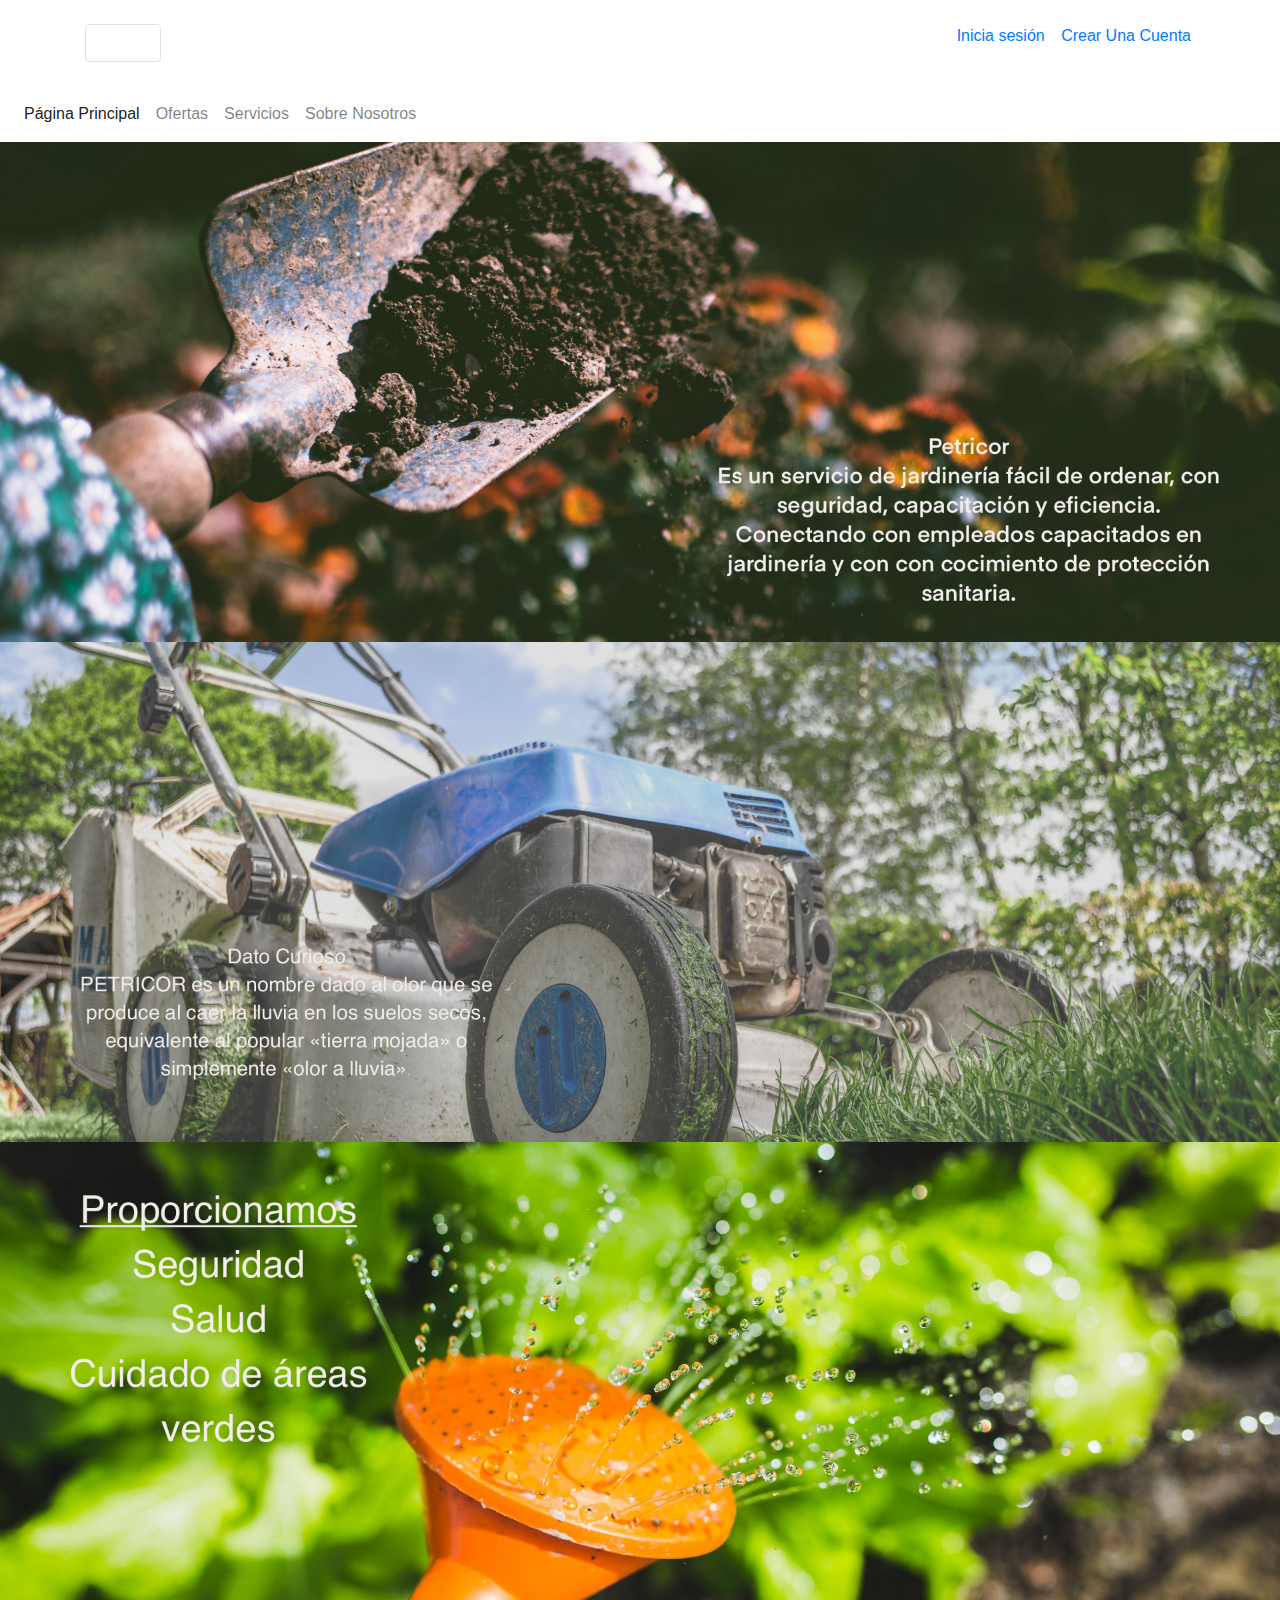
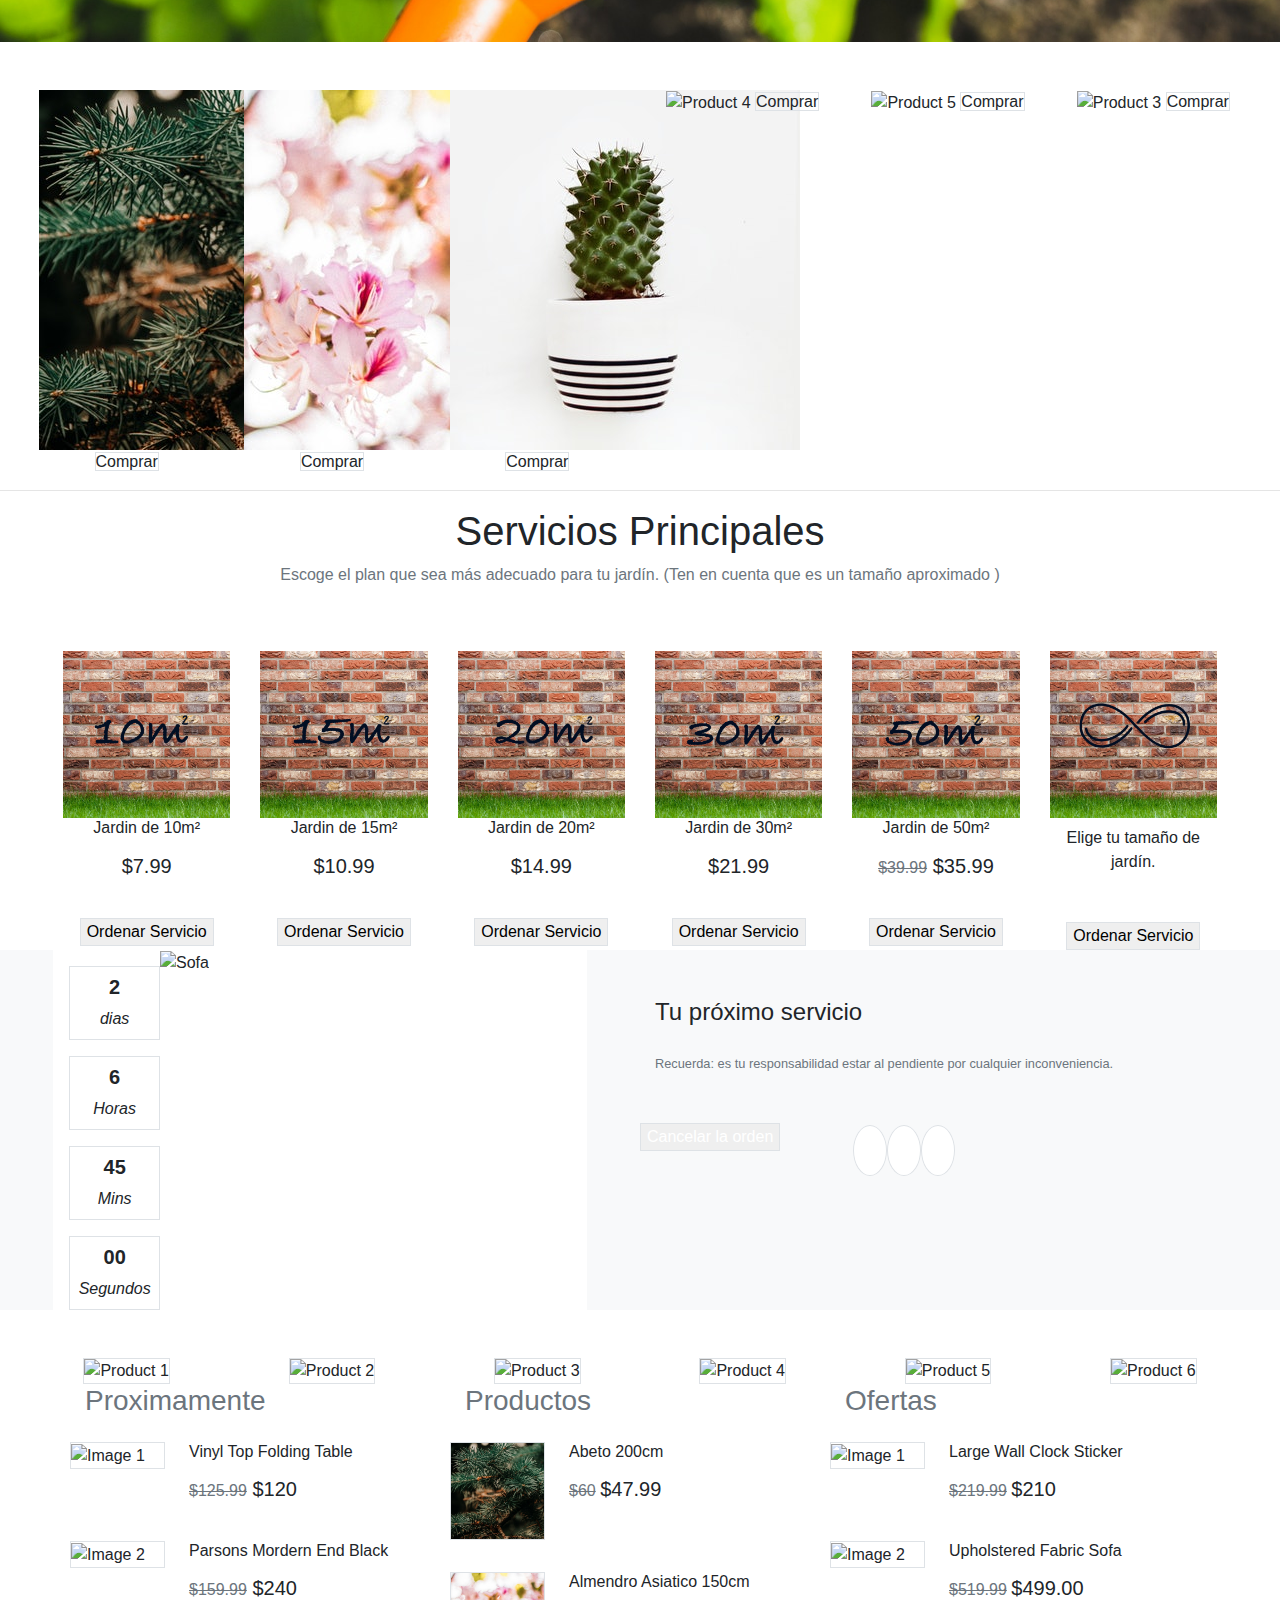
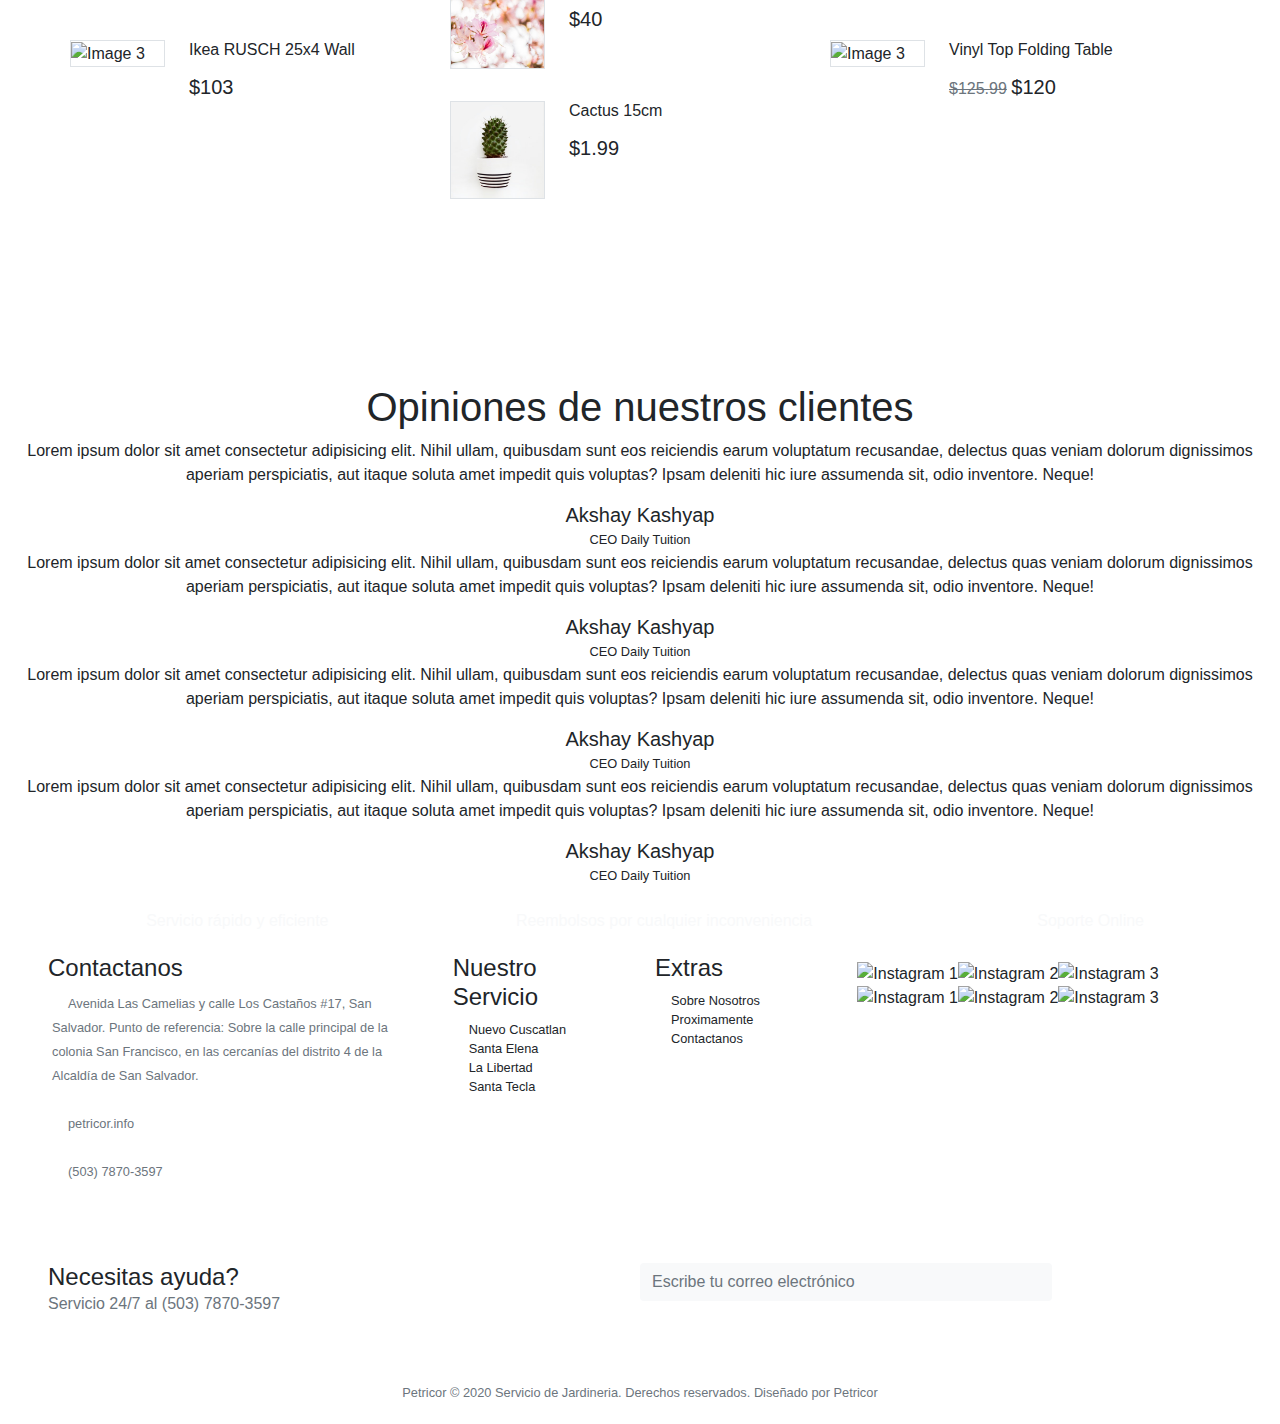
==== commit 3020a620: "Arboleda los pinitos" ====
--- a/index.html
+++ b/index.html
@@ -141,15 +141,15 @@
         <div class="site-slider-two px-md-4">
           <div class="row slider-two text-center">
             <div class="col-md-2 product pt-md-5 pt-4">
-              <img src="./assets/Slider-2-1.jpg" alt="Product 1" />
+              <img src="./assets/Slider-2-abeto.jpg" alt="Product 1" />
               <span class="border site-btn btn-span">Comprar</span>
             </div>
             <div class="col-md-2 product pt-md-5 pt-4">
-              <img src="./assets/Slider-2-2.jpg" alt="Product 2" />
+              <img src="./assets/Slider-2-almendro.jpg" alt="Product 2" />
               <span class="border site-btn btn-span">Comprar</span>
             </div>
             <div class="col-md-2 product pt-md-5 pt-4">
-              <img src="./assets/Slider-2-3.jpg" alt="Product 3" />
+              <img src="./assets/Slider-2-cactus.jpg" alt="Product 3" />
               <span class="border site-btn btn-span">Comprar</span>
             </div>
             <div class="col-md-2 product pt-md-5 pt-4">
@@ -510,16 +510,16 @@
                 </div>
               </div>
               <div class="col-md-4 col-sm-6">
-                <h3 class="text-secondary">Servicios</h3>
+                <h3 class="text-secondary">Productos</h3>
                 <div class="row py-3">
                   <div class="col-md-3 p-0">
                     <div class="items border">
-                      <img src="./assets/Slider-2-4.jpg" alt="Image 1" class="img-fluid">
+                      <img src="./assets/Slider-2-abeto.jpg" alt="Image 1" class="img-fluid">
                     </div>
                   </div>
                   <div class="col-md-9 p-0 py-4 py-md-0">
                     <div class="px-4">
-                      <h6>Parsons Modern End Black</h6>
+                      <h6>Abeto 200cm</h6>
                       <div class="rating pb-2">
                         <i class="fas fa-star"></i>
                         <i class="fas fa-star"></i>
@@ -528,8 +528,8 @@
                         <i class="fas fa-star"></i>
                       </div>
                       <h5>
-                        <small><s class="text-secondary">$159.99</s> </small>
-                        <span class="text-color">$240</span>
+                        <small><s class="text-secondary">$60</s> </small>
+                        <span class="text-color">$47.99</span>
                       </h5>
                     </div>
                   </div>
@@ -537,12 +537,12 @@
                 <div class="row py-3">
                     <div class="col-md-3 p-0">
                       <div class="items border">
-                        <img src="./assets/Slider-2-6.jpg" alt="Image 2" class="img-fluid">
+                        <img src="./assets/Slider-2-almendro.jpg" alt="Image 2" class="img-fluid">
                       </div>
                     </div>
                     <div class="col-md-9 p-0 py-4 py-md-0">
                       <div class="px-4">
-                        <h6>Table Lamp Beside Desk</h6>
+                        <h6>Almendro Asiatico 150cm</h6>
                         <div class="rating pb-2">
                           <i class="fas fa-star"></i>
                           <i class="fas fa-star"></i>
@@ -551,8 +551,8 @@
                           <i class="fas fa-star-half-alt"></i>
                         </div>
                         <h5>
-                          <small><s class="text-secondary">$449.99</s> </small>
-                          <span class="text-color">$469.99</span>
+                          <small><s class="text-secondary"></s> </small>
+                          <span class="text-color">$40</span>
                         </h5>
                       </div>
                     </div>
@@ -560,12 +560,12 @@
                   <div class="row py-3">
                       <div class="col-md-3 p-0">
                         <div class="items border">
-                          <img src="./assets/Slider-2-6.jpg" alt="Image 3" class="img-fluid">
+                          <img src="./assets/Slider-2-cactus.jpg" alt="Image 3" class="img-fluid">
                         </div>
                       </div>
                       <div class="col-md-9 p-0 py-4 py-md-0">
                         <div class="px-4">
-                          <h6>Ikea RUSCH 25x4 Wall</h6>
+                          <h6>Cactus 15cm</h6>
                           <div class="rating pb-2">
                             <i class="fas fa-star"></i>
                             <i class="fas fa-star"></i>
@@ -574,7 +574,7 @@
                             <i class="fas fa-star-half-alt"></i>
                           </div>
                           <h5>
-                            <span class="text-color">$103</span>
+                            <span class="text-color">$1.99</span>
                           </h5>
                         </div>
                       </div>
